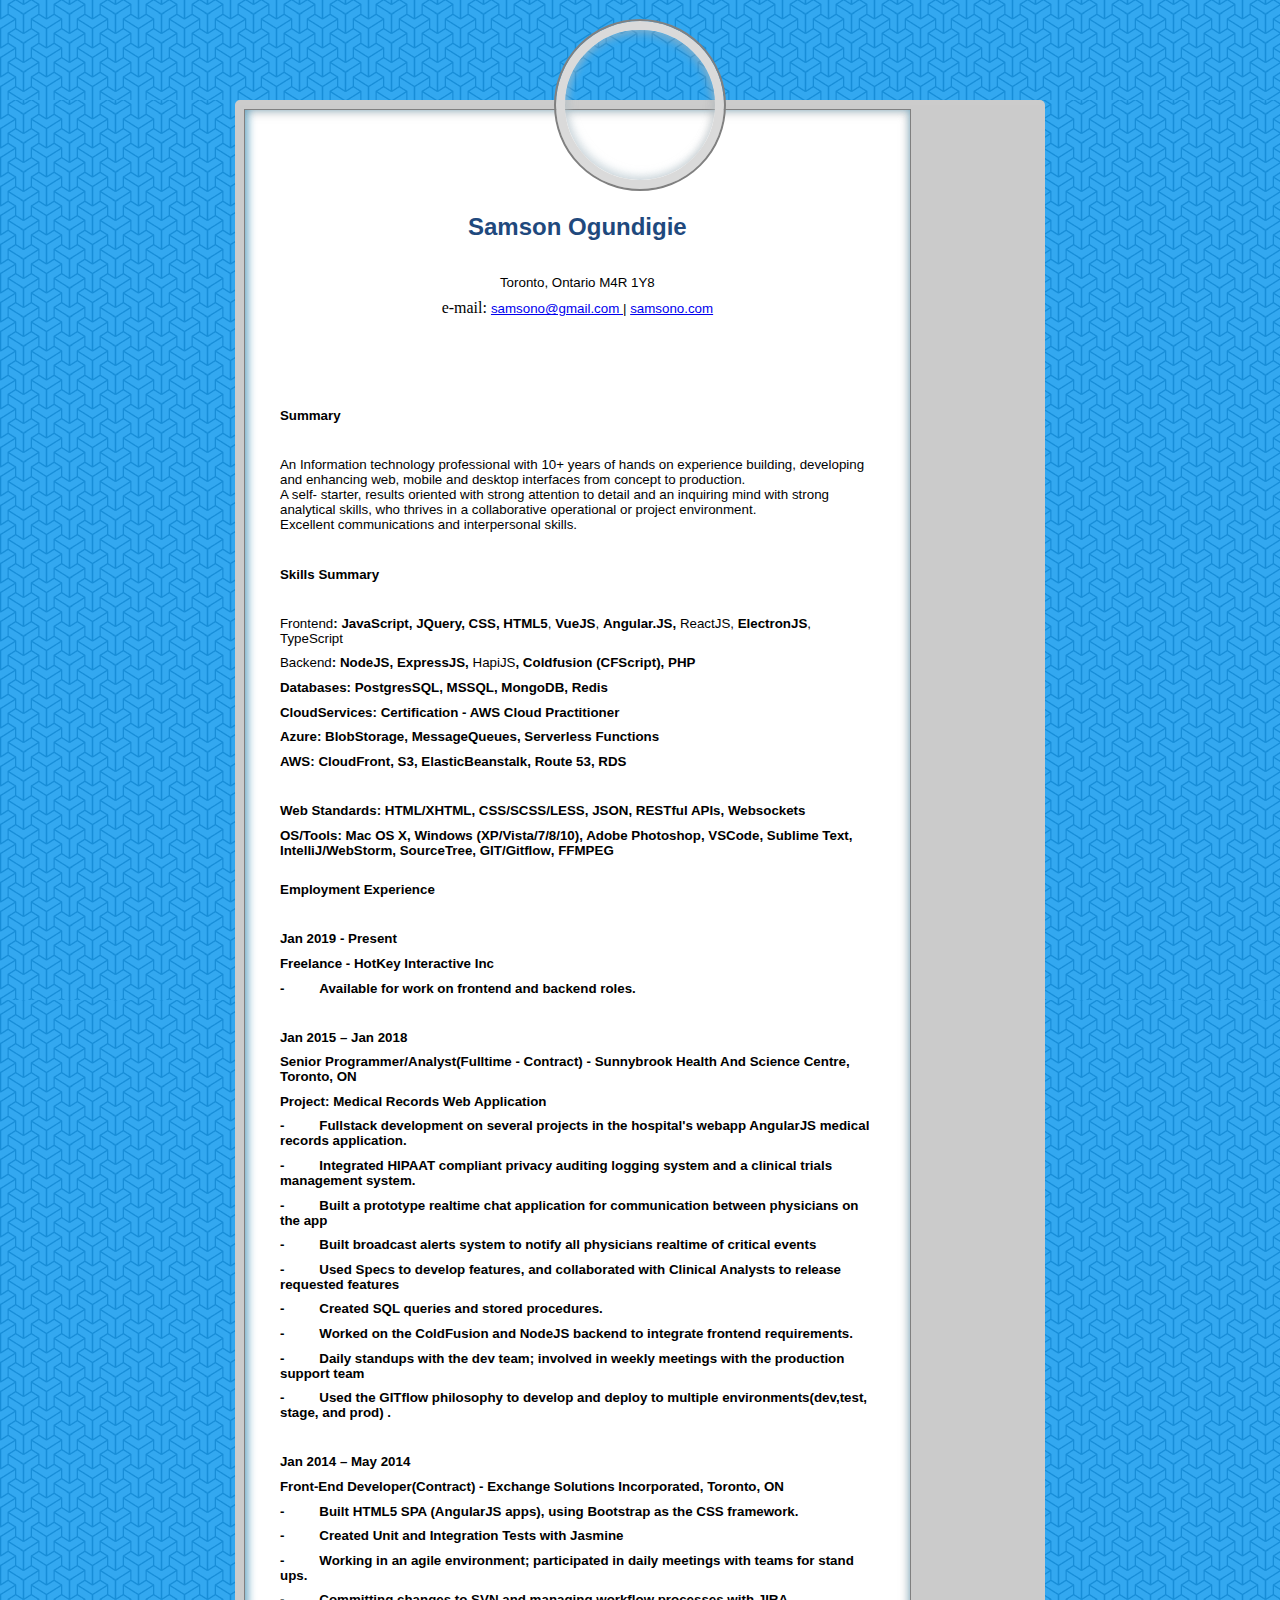
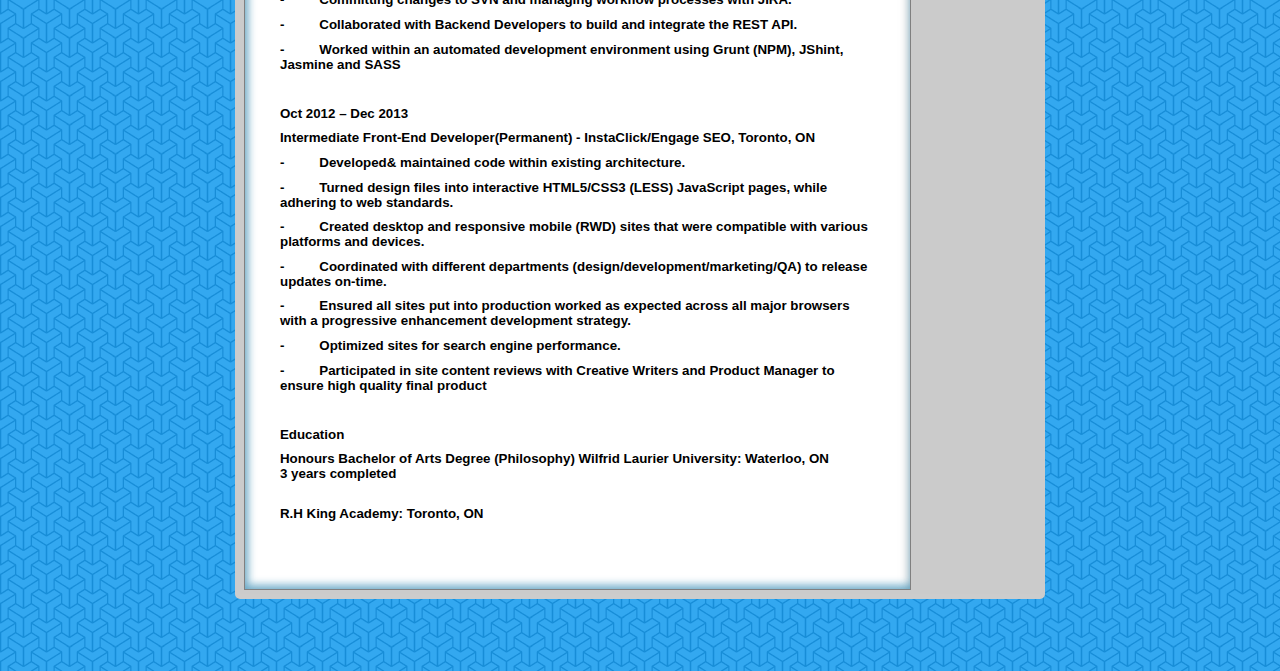
==== index.html @ 0ac57d98 "Update index.html" ====
<!DOCTYPE html
	PUBLIC "-//W3C//DTD XHTML 1.0 Transitional//EN" "http://www.w3.org/TR/xhtml1/DTD/xhtml1-transitional.dtd">
<html>

<head>
	<title>Samson Edosa Ogundigie - Portfolio</title>
	<meta http-equiv=Content-Type content="text/html; charset=utf-8">
	<meta name=Generator content="Microsoft Word 15 (filtered)">
	<script type="text/javascript" async="" src="js/vl.js"></script>
	<link rel="stylesheet" type="text/css" media="all" href="css/vl.css" />
	<link rel="stylesheet" type="text/css" media="all" href="css/bootstrap.css" />
	<style>
		@font-face {
			font-family: "Cambria Math";
			panose-1: 2 4 5 3 5 4 6 3 2 4;
		}

		@font-face {
			font-family: "Arial Unicode MS";
			panose-1: 2 11 6 4 2 2 2 2 2 4;
		}

		@font-face {
			font-family: Georgia;
			panose-1: 2 4 5 2 5 4 5 2 3 3;
		}

		@font-face {
			font-family: Tahoma;
			panose-1: 2 11 6 4 3 5 4 4 2 4;
		}

		@font-face {
			font-family: "\@Arial Unicode MS";
			panose-1: 2 11 6 4 2 2 2 2 2 4;
		}

		/* Style Definitions */
		p.MsoNormal,
		li.MsoNormal,
		div.MsoNormal {
			margin-top: 0in;
			margin-right: 0in;
			margin-bottom: 0.1in;
			margin-left: -.05pt;
			text-indent: -.05pt;
			font-size: 12.0pt;
			font-family: "Times New Roman", serif;
			position: relative;
			top: .5pt;
		}

		.MsoChpDefault {
			font-size: 12.0pt;
		}

		@page WordSection1 {
			size: 8.5in 11.0in;
			margin: 45.35pt .8in 45.35pt .8in;
		}

		div.WordSection1 {
			page: WordSection1;
		}

		/* List Definitions */
		ol {
			margin-bottom: 0in;
		}

		ul {
			margin-bottom: 0in;
		}
	</style>
	<script type="text/javascript" src="https://code.jquery.com/jquery-2.2.4.min.js"></script>
	<script type="text/javascript" src="js/bootstrap.js"></script>
</head>

<body>

		<div id="vl_content" style="margin-top: 100px;">

			<div class="port_ctn">
                
                <div id="profile" style="
                    position: absolute;
                    border: 9px solid #dadada;
                    border-radius: 50%;
                    width: 150px;
                    height: 150px;
                    left: 50%;
                    transform: translate(-50%,-50%);
                    /* background-color: white; */
                    background-image: url(https://uploads-ssl.webflow.com/63566cfa0f29480540bb96be/6356a250cd524daea2e2f5db_stencilme.png);
                    background-size: cover;
                    background-position: center;
                    box-shadow: inset 2px -3px 9px 1px rgb(177 196 205 / 54%), inset -2px 3px 9px 1px rgb(170 170 170 / 45%);
                    outline: 2px solid gray;
                "></div>

				<div class="tbl info">
					<div style="text-align: left;padding-top: 100px;">

						<div class=WordSection1>

							<p class=MsoNormal style='margin-left:.1pt;text-indent:-.2pt'><b><span
										style='font-size:18.0pt;font-family:"Arial",sans-serif;color:#1F497D'>Samson
										Ogundigie</span></b></p>

							<p class=MsoNormal style='margin-left:0in;text-indent:-.1pt'><span
									style='font-size:10.0pt;font-family:"Arial",sans-serif'>&nbsp;</span></p>

							<p class=MsoNormal style='margin-left:0in;text-indent:-.1pt'><span
									style='font-size:10.0pt;font-family:"Arial",sans-serif'>Toronto, Ontario M4R
									1Y8</span></p>

							<p class=MsoNormal style='margin-left:0in;text-indent:-.1pt'>
								e-mail: </span><a href="mailto:samsono@gmail.com"><span style='font-size:10.0pt;
							font-family:"Arial",sans-serif'>samsono@gmail.com </span></a><span style='font-size:10.0pt;
							font-family:"Arial",sans-serif'> | <a href="http://samsono.com"><span style='font-size:10.0pt;
							font-family:"Arial",sans-serif'>samsono.com</span></a>

									<p class=MsoNormal style='margin-left:0in;text-indent:-.1pt'><span style='position:relative;z-index:251658240;left:-4px;top:8px;width:625px;
							height:11px'><img width=625 height=3 src="Resume-2021_files/image001.gif"></span><span
											style='font-size:10.0pt;font-family:"Arial",sans-serif'>&nbsp;</span></p>

									<p class=MsoNormal style='margin-left:0in;text-indent:-.1pt'><span
											style='font-size:10.0pt;font-family:"Arial",sans-serif'>&nbsp;</span></p>

									<br clear=ALL>
									<div style="text-align: left !important;padding:15px;">
										<p class=MsoNormal style='margin-left:0in;text-indent:-.1pt'><b><span
													style='font-size:10.0pt;font-family:"Arial",sans-serif'>Summary</span></b>
										</p>

										<p class=MsoNormal style='margin-left:0in;text-indent:-.1pt'><span
												style='font-size:10.0pt;font-family:"Arial",sans-serif'>&nbsp;</span>
										</p>

										<p class=MsoNormal style='margin-left:0in;text-indent:-.1pt'><span
												style='font-size:10.0pt;font-family:"Arial",sans-serif'>An Information
												technology professional with 10+ years of hands on experience building,
												developing and enhancing web, mobile and desktop interfaces from concept
												to
												production. <br>
												A self- starter, results oriented with strong attention to detail and
												an
												inquiring mind with strong analytical skills, who thrives in a
												collaborative
												operational or project environment.<br>
												Excellent communications and interpersonal skills.</span></p>

										<p class=MsoNormal style='margin-left:0in;text-indent:-.1pt'><span
												style='font-size:10.0pt;font-family:"Arial",sans-serif'>&nbsp;</span>
										</p>

										<p class=MsoNormal style='margin-left:0in;text-indent:-.1pt'><b><span
													style='font-size:10.0pt;font-family:"Arial",sans-serif'>Skills
													Summary</span></b></p>

										<p class=MsoNormal style='margin-left:0in;text-indent:-.1pt'><span
												style='font-size:10.0pt;font-family:"Arial",sans-serif'>&nbsp;</span>
										</p>

										<p class=MsoNormal style='margin-left:0in;text-indent:-.1pt'><span
												style='font-size:10.0pt;font-family:"Arial",sans-serif'>Frontend<b>:
													JavaScript,
													JQuery, CSS, HTML5</b>, <b>VueJS</b>, <b>Angular.JS, </b>ReactJS,
												<b>ElectronJS</b>, TypeScript</span></p>

										<p class=MsoNormal style='margin-left:0in;text-indent:-.1pt'><span
												style='font-size:10.0pt;font-family:"Arial",sans-serif'>Backend<b>:
													NodeJS,
													ExpressJS, </b>HapiJS<b>, Coldfusion (CFScript), PHP</span></p>

										<p class=MsoNormal style='margin-left:0in;text-indent:-.1pt'><span
												style='font-size:10.0pt;font-family:"Arial",sans-serif'>Databases<b>:
													PostgresSQL, </b>MSSQL<b>, </b>MongoDB<b>, Redis</b></span></p>

										<p class=MsoNormal style='margin-left:0in;text-indent:-.1pt'><span
												style='font-size:10.0pt;font-family:"Arial",sans-serif'>CloudServices<b>:
												</b></span>

										<span style='font-size:10.0pt;font-family:"Arial",sans-serif'>Certification -
													AWS Cloud Practitioner</span></p>							   
																	   
										<p class=MsoNormal style='margin-left:0in;text-indent:-.1pt'><span
													style='font-size:10.0pt;font-family:"Arial",sans-serif'>Azure:
													BlobStorage,
													MessageQueues, Serverless Functions</span></p>


										<p class=MsoNormal style='margin-left:0in;text-indent:-.1pt'><span
												style='font-size:10.0pt;font-family:"Arial",sans-serif'>AWS: CloudFront,
												S3,
												<b>ElasticBeanstalk</b>,
												<b>Route 53, RDS</b></span></p>

										<p class=MsoNormal style='margin-left:0in;text-indent:-.1pt'><b><span
													style='font-size:10.0pt;font-family:"Arial",sans-serif'>&nbsp;</span></b>
										</p>

										<p class=MsoNormal style='margin-left:0in;text-indent:-.1pt'><b><span
													style='font-size:10.0pt;font-family:"Arial",sans-serif'>Web
													Standards</span></b><span
												style='font-size:10.0pt;font-family:"Arial",sans-serif'>:
												HTML/XHTML<b>,&nbsp;</b>CSS/SCSS/LESS,
												JSON<b>, RESTful APIs, Websockets</b></span></p>

										<p class=MsoNormal style='margin-left:0in;text-indent:-.1pt'><b><span
													style='font-size:10.0pt;font-family:"Arial",sans-serif'>OS/Tools:</span></b><span
												style='font-size:10.0pt;font-family:"Arial",sans-serif'> Mac OS X,
												Windows
												(XP/Vista/7/8/10), Adobe Photoshop, <b>VSCode</b>, Sublime Text,
												IntelliJ/WebStorm, SourceTree,<b> GIT/Gitflow</b>, FFMPEG</span></p>


										<p class=MsoNormal style='margin-left:0in;text-indent:-.1pt'><span
												style='font-size:10.0pt;font-family:"Arial",sans-serif'><br>
												<b>Employment Experience</b></span></p>

										<p class=MsoNormal style='margin-left:0in;text-indent:-.1pt'><span
												style='font-size:10.0pt;font-family:"Arial",sans-serif'>&nbsp;</span>
										</p>

										<p class=MsoNormal style='margin-left:0in;text-indent:-.1pt'><span
												style='font-size:10.0pt;font-family:"Arial",sans-serif'>Jan 2019 -
												Present</span>
										</p>

										<p class=MsoNormal style='margin-left:0in;text-indent:-.1pt'><b><span
													style='font-size:10.0pt;font-family:"Arial",sans-serif'>Freelance
												</span></b><span
												style='font-size:10.0pt;font-family:"Arial",sans-serif'>- HotKey Interactive Inc</span></p>



										<p class=MsoNormal style='margin-left:0in;text-indent:-.1pt'><span
												style='font-size:10.0pt;font-family:"Arial",sans-serif'>-<span
													style='font:7.0pt "Times New Roman"'>&nbsp;&nbsp;&nbsp;&nbsp;&nbsp;&nbsp;&nbsp;&nbsp;&nbsp;&nbsp;&nbsp;&nbsp;&nbsp;&nbsp;
												</span></span><span
												style='font-size:10.0pt;font-family:"Arial",sans-serif'>Available for work on frontend and backend roles.</span></p>

                                            <p class=MsoNormal style='margin-left:0in;text-indent:-.1pt'><span
                                                    style='font-size:10.0pt;font-family:"Arial",sans-serif'>&nbsp;</span>
                                            </p>
    


										<p class=MsoNormal style='margin-left:0in;text-indent:-.1pt'><span
													style='font-size:10.0pt;font-family:"Arial",sans-serif'>Jan 2015 – Jan 2018</span></p>

										<p class=MsoNormal style='margin-left:0in;text-indent:-.1pt'><b><span
													style='font-size:10.0pt;font-family:"Arial",sans-serif'>
													Senior Programmer/Analyst(Fulltime - Contract)</span></b><span
												style='font-size:10.0pt;font-family:"Arial",sans-serif'> - Sunnybrook Health And Science Centre, Toronto, ON </span></p>

										<p class=MsoNormal style='margin-left:0in;text-indent:-.1pt'><b><span
													style='font-size:10.0pt;font-family:"Arial",sans-serif'>Project</span></b><span
												style='font-size:10.0pt;font-family:"Arial",sans-serif'>:
												Medical Records Web Application</span></p>

	

										<p class=MsoNormal style='margin-left:0in;text-indent:-.1pt'><span
												style='font-size:10.0pt;font-family:"Arial",sans-serif'>-<span
													style='font:7.0pt "Times New Roman"'>&nbsp;&nbsp;&nbsp;&nbsp;&nbsp;&nbsp;&nbsp;&nbsp;&nbsp;&nbsp;&nbsp;&nbsp;&nbsp;&nbsp;
												</span></span><span
												style='font-size:10.0pt;font-family:"Arial",sans-serif'>Fullstack
												development on several projects in the hospital's webapp AngularJS medical records application.</span></p>

										<p class=MsoNormal style='margin-left:0in;text-indent:-.1pt'><span
												style='font-size:10.0pt;font-family:"Arial",sans-serif'>-<span
													style='font:7.0pt "Times New Roman"'>&nbsp;&nbsp;&nbsp;&nbsp;&nbsp;&nbsp;&nbsp;&nbsp;&nbsp;&nbsp;&nbsp;&nbsp;&nbsp;&nbsp;
												</span></span><span
												style='font-size:10.0pt;font-family:"Arial",sans-serif'>Integrated HIPAAT compliant privacy auditing logging system and a clinical trials management system.</span></p>

										<p class=MsoNormal style='margin-left:0in;text-indent:-.1pt'><span
												style='font-size:10.0pt;font-family:"Arial",sans-serif'>-<span
													style='font:7.0pt "Times New Roman"'>&nbsp;&nbsp;&nbsp;&nbsp;&nbsp;&nbsp;&nbsp;&nbsp;&nbsp;&nbsp;&nbsp;&nbsp;&nbsp;&nbsp;
												</span></span><span
												style='font-size:10.0pt;font-family:"Arial",sans-serif'>Built a prototype realtime chat application for communication between physicians on the app</span></p>

										<p class=MsoNormal style='margin-left:0in;text-indent:-.1pt'><span
												style='font-size:10.0pt;font-family:"Arial",sans-serif'>-<span
													style='font:7.0pt "Times New Roman"'>&nbsp;&nbsp;&nbsp;&nbsp;&nbsp;&nbsp;&nbsp;&nbsp;&nbsp;&nbsp;&nbsp;&nbsp;&nbsp;&nbsp;
												</span></span><span
												style='font-size:10.0pt;font-family:"Arial",sans-serif'>Built broadcast alerts system to notify all physicians realtime of critical events</span>
										</p>

										<p class=MsoNormal style='margin-left:0in;text-indent:-.1pt'><span
												style='font-size:10.0pt;font-family:"Arial",sans-serif'>-<span
													style='font:7.0pt "Times New Roman"'>&nbsp;&nbsp;&nbsp;&nbsp;&nbsp;&nbsp;&nbsp;&nbsp;&nbsp;&nbsp;&nbsp;&nbsp;&nbsp;&nbsp;
												</span></span><span
												style='font-size:10.0pt;font-family:"Arial",sans-serif'>Used Specs to develop features, and collaborated with Clinical Analysts to release requested features</span></p>

										<p class=MsoNormal style='margin-left:0in;text-indent:-.1pt'><span
												style='font-size:10.0pt;font-family:"Arial",sans-serif'>-<span
													style='font:7.0pt "Times New Roman"'>&nbsp;&nbsp;&nbsp;&nbsp;&nbsp;&nbsp;&nbsp;&nbsp;&nbsp;&nbsp;&nbsp;&nbsp;&nbsp;&nbsp;
												</span></span><span
												style='font-size:10.0pt;font-family:"Arial",sans-serif'>Created	SQL queries and stored procedures.</span></p>

										<p class=MsoNormal style='margin-left:0in;text-indent:-.1pt'><span
												style='font-size:10.0pt;font-family:"Arial",sans-serif'>-<span
													style='font:7.0pt "Times New Roman"'>&nbsp;&nbsp;&nbsp;&nbsp;&nbsp;&nbsp;&nbsp;&nbsp;&nbsp;&nbsp;&nbsp;&nbsp;&nbsp;&nbsp;
												</span></span><span
												style='font-size:10.0pt;font-family:"Arial",sans-serif'>Worked on the ColdFusion and NodeJS backend to integrate frontend requirements.
											</span>
										</p>

										<p class=MsoNormal style='margin-left:0in;text-indent:-.1pt'><span
												style='font-size:10.0pt;font-family:"Arial",sans-serif'>-<span
													style='font:7.0pt "Times New Roman"'>&nbsp;&nbsp;&nbsp;&nbsp;&nbsp;&nbsp;&nbsp;&nbsp;&nbsp;&nbsp;&nbsp;&nbsp;&nbsp;&nbsp;
												</span></span><span
												style='font-size:10.0pt;font-family:"Arial",sans-serif'>Daily standups with the dev team; involved in weekly meetings with the production
												support team</span></p>

										<p class=MsoNormal style='margin-left:0in;text-indent:-.1pt'><span
												style='font-size:10.0pt;font-family:"Arial",sans-serif'>-<span
													style='font:7.0pt "Times New Roman"'>&nbsp;&nbsp;&nbsp;&nbsp;&nbsp;&nbsp;&nbsp;&nbsp;&nbsp;&nbsp;&nbsp;&nbsp;&nbsp;&nbsp;
												</span></span><span
												style='font-size:10.0pt;font-family:"Arial",sans-serif'>Used the GITflow philosophy to develop and deploy to multiple environments(dev,test, stage, and prod) .</span></p>

                                            <p class=MsoNormal style='margin-left:0in;text-indent:-.1pt'><span
                                                    style='font-size:10.0pt;font-family:"Arial",sans-serif'>&nbsp;</span>
                                            </p>
    

										<p class=MsoNormal style='margin-left:0in;text-indent:-.1pt'><span
												style='font-size:10.0pt;font-family:"Arial",sans-serif'>Jan 2014 – May
												2014
											</span>
										</p>

										<p class=MsoNormal style='margin-left:0in;text-indent:-.1pt'><b><span
													style='font-size:10.0pt;font-family:"Arial",sans-serif'>Front-End Developer(Contract)</span></b><span
												style='font-size:10.0pt;font-family:"Arial",sans-serif'> - Exchange Solutions Incorporated, Toronto, ON </span></p>

										<p class=MsoNormal style='margin-left:0in;text-indent:-.1pt'><span
												style='font-size:10.0pt;font-family:"Arial",sans-serif'>-<span
													style='font:7.0pt "Times New Roman"'>&nbsp;&nbsp;&nbsp;&nbsp;&nbsp;&nbsp;&nbsp;&nbsp;&nbsp;&nbsp;&nbsp;&nbsp;&nbsp;&nbsp;
												</span></span><span
												style='font-size:10.0pt;font-family:"Arial",sans-serif'>Built <b>HTML5</b> <b>SPA (AngularJS apps), using Bootstrap as the CSS
													framework</b>.</span></p>

										<p class=MsoNormal style='margin-left:0in;text-indent:-.1pt'><span
												style='font-size:10.0pt;font-family:"Arial",sans-serif'>-<span
													style='font:7.0pt "Times New Roman"'>&nbsp;&nbsp;&nbsp;&nbsp;&nbsp;&nbsp;&nbsp;&nbsp;&nbsp;&nbsp;&nbsp;&nbsp;&nbsp;&nbsp;
												</span></span><b><span
													style='font-size:10.0pt;font-family:"Arial",sans-serif'>Created	Unit and Integration Tests with Jasmine</span></b></p>

										<p class=MsoNormal style='margin-left:0in;text-indent:-.1pt'><span
												style='font-size:10.0pt;font-family:"Arial",sans-serif'>-<span
													style='font:7.0pt "Times New Roman"'>&nbsp;&nbsp;&nbsp;&nbsp;&nbsp;&nbsp;&nbsp;&nbsp;&nbsp;&nbsp;&nbsp;&nbsp;&nbsp;&nbsp;
												</span></span><span
												style='font-size:10.0pt;font-family:"Arial",sans-serif'>Working	in an <b>agile environment; </b>participated in daily meetings with teams for stand ups. </span></p>

										<p class=MsoNormal style='margin-left:0in;text-indent:-.1pt'><span
												style='font-size:10.0pt;font-family:"Arial",sans-serif'>-<span
													style='font:7.0pt "Times New Roman"'>&nbsp;&nbsp;&nbsp;&nbsp;&nbsp;&nbsp;&nbsp;&nbsp;&nbsp;&nbsp;&nbsp;&nbsp;&nbsp;&nbsp;
												</span></span><span
												style='font-size:10.0pt;font-family:"Arial",sans-serif'>Committing changes to SVN and managing workflow processes with <b>JIRA.</b></span>
										</p>

										<p class=MsoNormal style='margin-left:0in;text-indent:-.1pt'><span
												style='font-size:10.0pt;font-family:"Arial",sans-serif'>-<span
													style='font:7.0pt "Times New Roman"'>&nbsp;&nbsp;&nbsp;&nbsp;&nbsp;&nbsp;&nbsp;&nbsp;&nbsp;&nbsp;&nbsp;&nbsp;&nbsp;&nbsp;
												</span></span><span
												style='font-size:10.0pt;font-family:"Arial",sans-serif'>Collaborated with Backend Developers to build and integrate the <b>REST	API.</b></span></p>

										<p class=MsoNormal style='margin-left:0in;text-indent:-.1pt'><span
												style='font-size:10.0pt;font-family:"Arial",sans-serif'>-<span
													style='font:7.0pt "Times New Roman"'>&nbsp;&nbsp;&nbsp;&nbsp;&nbsp;&nbsp;&nbsp;&nbsp;&nbsp;&nbsp;&nbsp;&nbsp;&nbsp;&nbsp;
												</span></span><span
												style='font-size:10.0pt;font-family:"Arial",sans-serif'>Worked within an automated development environment using <b>Grunt (NPM), JShint, Jasmine and SASS</b></span></p>

										<p class=MsoNormal style='margin-left:0in;text-indent:-.1pt'><span
												style='font-size:10.0pt;font-family:"Arial",sans-serif'>&nbsp;</span>
										</p>

										<p class=MsoNormal style='margin-left:0in;text-indent:-.1pt'><span
												style='font-size:10.0pt;font-family:"Arial",sans-serif'>Oct 2012 – Dec 2013
											</span>
										</p>

										<p class=MsoNormal style='margin-left:0in;text-indent:-.1pt'><b><span
													style='font-size:10.0pt;font-family:"Arial",sans-serif'>Intermediate
													Front-End Developer(Permanent)</span></b><span
												style='font-size:10.0pt;font-family:"Arial",sans-serif'>
												- InstaClick/Engage SEO, Toronto, ON</span></p>

										<p class=MsoNormal style='margin-left:0in;text-indent:-.1pt'><span
												style='font-size:10.0pt;font-family:"Arial",sans-serif'> </span></p>

										<p class=MsoNormal style='margin-left:0in;text-indent:-.1pt'><span
												style='font-size:10.0pt;font-family:"Arial",sans-serif'>-<span
													style='font:7.0pt "Times New Roman"'>&nbsp;&nbsp;&nbsp;&nbsp;&nbsp;&nbsp;&nbsp;&nbsp;&nbsp;&nbsp;&nbsp;&nbsp;&nbsp;&nbsp;
												</span></span><span
												style='font-size:10.0pt;font-family:"Arial",sans-serif'>Developed&amp; maintained code within existing architecture.</span></p>

										<p class=MsoNormal style='margin-left:0in;text-indent:-.1pt'><span
												style='font-size:10.0pt;font-family:"Arial",sans-serif'>-<span
													style='font:7.0pt "Times New Roman"'>&nbsp;&nbsp;&nbsp;&nbsp;&nbsp;&nbsp;&nbsp;&nbsp;&nbsp;&nbsp;&nbsp;&nbsp;&nbsp;&nbsp;
												</span></span><span
												style='font-size:10.0pt;font-family:"Arial",sans-serif'>Turned design files into interactive <b>HTML5/CSS3 (LESS) JavaScript pages</b>,
												while adhering to web standards. </span></p>

										<p class=MsoNormal style='margin-left:0in;text-indent:-.1pt'><span
												style='font-size:10.0pt;font-family:"Arial",sans-serif'>-<span
													style='font:7.0pt "Times New Roman"'>&nbsp;&nbsp;&nbsp;&nbsp;&nbsp;&nbsp;&nbsp;&nbsp;&nbsp;&nbsp;&nbsp;&nbsp;&nbsp;&nbsp;
												</span></span><span
												style='font-size:10.0pt;font-family:"Arial",sans-serif'>Created desktop and <b>responsive mobile (RWD) sites</b> that were compatible with various platforms and devices.</span></p>

										<p class=MsoNormal style='margin-left:0in;text-indent:-.1pt'><span
												style='font-size:10.0pt;font-family:"Arial",sans-serif'>-<span
													style='font:7.0pt "Times New Roman"'>&nbsp;&nbsp;&nbsp;&nbsp;&nbsp;&nbsp;&nbsp;&nbsp;&nbsp;&nbsp;&nbsp;&nbsp;&nbsp;&nbsp;
												</span></span><span
												style='font-size:10.0pt;font-family:"Arial",sans-serif'>Coordinated with different departments (<b>design/development/marketing/QA</b>) to release updates on-time.</span></p>

										<p class=MsoNormal style='margin-left:0in;text-indent:-.1pt'><span
												style='font-size:10.0pt;font-family:"Arial",sans-serif'>-<span
													style='font:7.0pt "Times New Roman"'>&nbsp;&nbsp;&nbsp;&nbsp;&nbsp;&nbsp;&nbsp;&nbsp;&nbsp;&nbsp;&nbsp;&nbsp;&nbsp;&nbsp;
												</span></span><span
												style='font-size:10.0pt;font-family:"Arial",sans-serif'>Ensured all sites put into production worked as expected across all major browsers with
												a progressive enhancement development strategy.</span></p>

										<p class=MsoNormal style='margin-left:0in;text-indent:-.1pt'><span
												style='font-size:10.0pt;font-family:"Arial",sans-serif'>-<span
													style='font:7.0pt "Times New Roman"'>&nbsp;&nbsp;&nbsp;&nbsp;&nbsp;&nbsp;&nbsp;&nbsp;&nbsp;&nbsp;&nbsp;&nbsp;&nbsp;&nbsp;
												</span></span><span
												style='font-size:10.0pt;font-family:"Arial",sans-serif'>Optimized sites for search engine performance.</span></p>

										<p class=MsoNormal style='margin-left:0in;text-indent:-.1pt'><span
												style='font-size:10.0pt;font-family:"Arial",sans-serif'>-<span
													style='font:7.0pt "Times New Roman"'>&nbsp;&nbsp;&nbsp;&nbsp;&nbsp;&nbsp;&nbsp;&nbsp;&nbsp;&nbsp;&nbsp;&nbsp;&nbsp;&nbsp;
												</span></span><span
												style='font-size:10.0pt;font-family:"Arial",sans-serif'>Participated in site content reviews with Creative Writers and Product Manager to ensure high quality final product</span></p>


										<p class=MsoNormal style='margin-left:0in;text-indent:-.1pt'><span
												style='font-size:10.0pt;font-family:"Arial",sans-serif'>&nbsp;</span>
										</p>

										<p class=MsoNormal style='margin-left:0in;text-indent:-.1pt'><b><span
													style='font-size:10.0pt;font-family:"Arial",sans-serif'>Education</span></b>
										</p>

										<p class=MsoNormal style='margin-left:0in;text-indent:-.1pt'><span
												style='font-size:10.0pt;font-family:"Arial",sans-serif'>Honours Bachelor
												of
												Arts Degree (Philosophy) Wilfrid Laurier University: Waterloo, ON<br>
												3 years completed<b><br>
													<br>
												</b></span></p>

										<p class=MsoNormal style='margin-left:0in;text-indent:-.1pt'><span
												style='font-size:10.0pt;font-family:"Arial",sans-serif'>R.H King
												Academy:
												Toronto, ON</span></p>



										<p class=MsoNormal style='margin-left:0in;text-indent:-.1pt'><span
												style='font-size:10.0pt;font-family:"Arial",sans-serif'>&nbsp;</span>
										</p>



									</div>
						</div>
					</div>
				</div>
			</div>


		</div>
		<br><br><br><br>
</body>


</body>

</html>
---- css/vl.css ----
html,body {
	margin:0px;
	padding:0px;
	height:100%;
	background: url("[data-uri]");

}
.bg-center {
	background-position: top left !important;
}
#vl_content {
	margin:auto;
	background-color:white;
	width:800px;
	margin-top:50px;
	border:5px solid #CCC;
	-webkit-border-radius: 5px;
-moz-border-radius: 5px;
border-radius: 5px;
	
}

.port_ctn {
	border-bottom:1pxo solid #CCC;
	height:100%;
	
	
}

.tbl {
	display:table;
	width:100%;
	height:100%;
	background-color: rgba(167, 167, 167, 0.59);

	border-collapse:separate;
	border-spacing:4px;
	
}
.tbl.snaps > div {
height:290px;
}
.tbl > div {
	display:table-cell;
	width:33.3%;
	background-color:White;
background-repeat: no-repeat;
border: 1px solid gray;
}

.tbl > div:nth-child(1) {
	width:34%
}

.tbl > div:nth-child(3) {
	width:29%;
}

.tbl.info > div{
	padding: 20px;
font-size:12px;
font-family:arial;
box-shadow: inset 2px -3px 9px 1px rgba(3, 114, 167, 0.54), inset -2px 3px 9px 1px rgba(170, 170, 170, 0.45);
}
.tbl.info > div > div{
margin-top:2px;
	text-align:center;
}

.tbl .title {
	font-size: 26px;
	color: #366792;
	font-weight: bold;
	font-weight:Bold;
}

.tbl .desc {
	color:#666;
}

.tbl .roles {
	margin-top:8px !important;
}
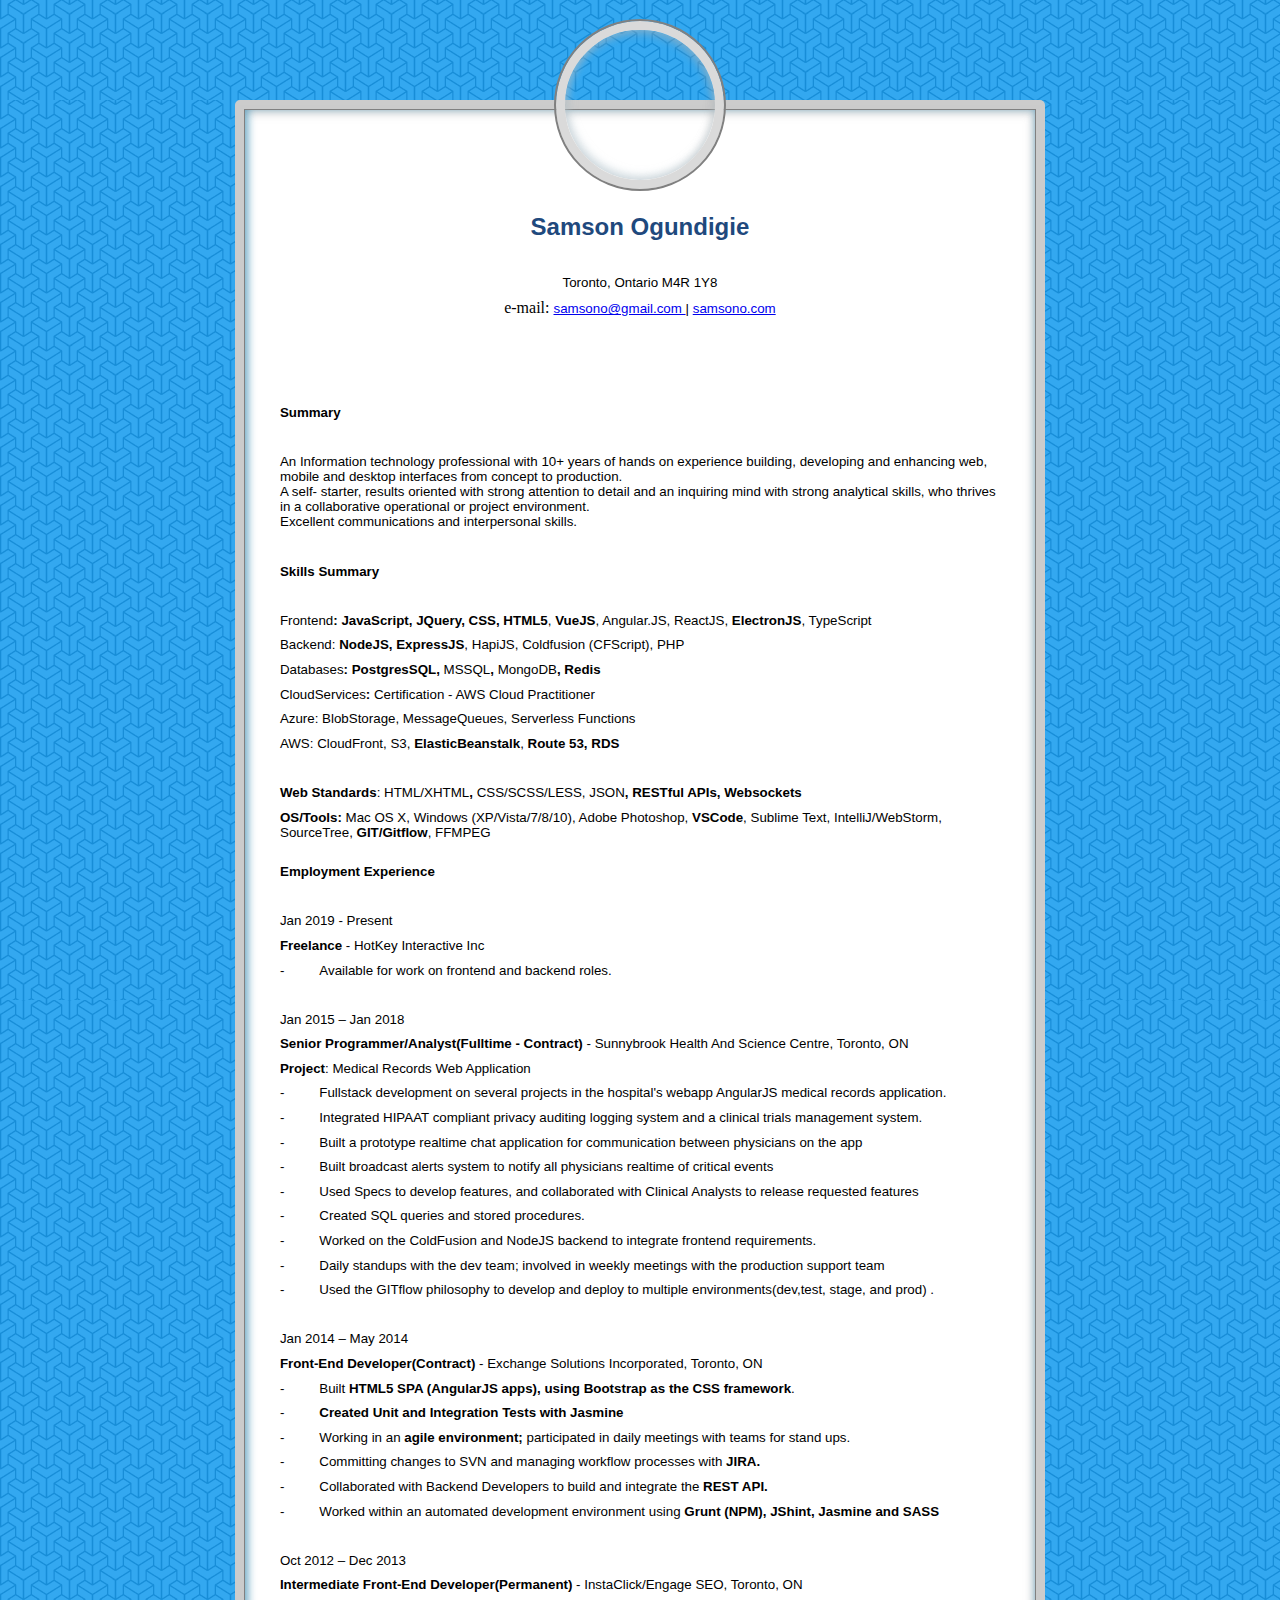
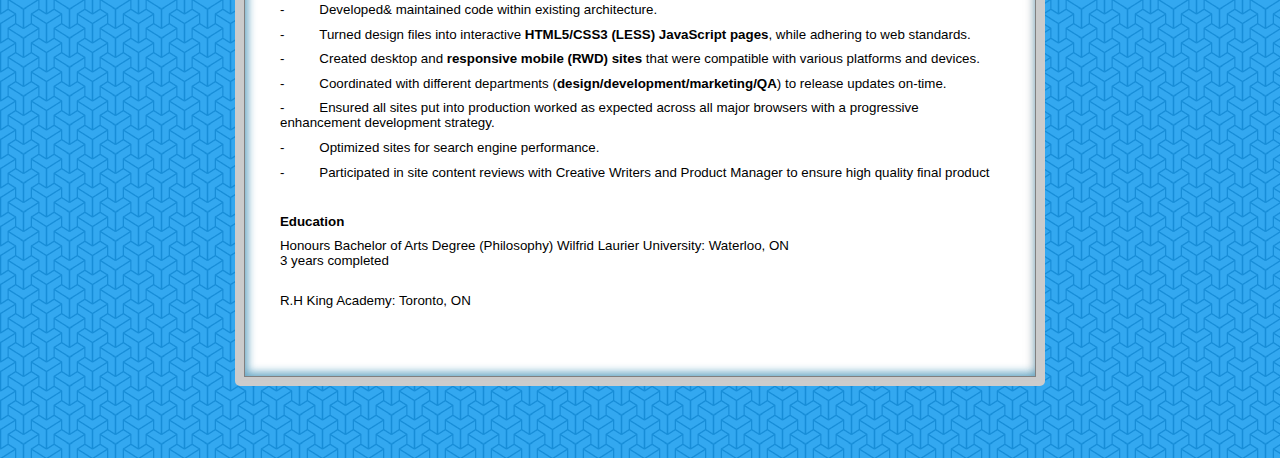
==== commit 10971b1a: "Update index.html" ====
--- a/index.html
+++ b/index.html
@@ -165,13 +165,13 @@
 										<p class=MsoNormal style='margin-left:0in;text-indent:-.1pt'><span
 												style='font-size:10.0pt;font-family:"Arial",sans-serif'>Frontend<b>:
 													JavaScript,
-													JQuery, CSS, HTML5</b>, <b>VueJS</b>, <b>Angular.JS, </b>ReactJS,
+													JQuery, CSS, HTML5</b>, <b>VueJS</b>, Angular.JS, ReactJS,
 												<b>ElectronJS</b>, TypeScript</span></p>
 
 										<p class=MsoNormal style='margin-left:0in;text-indent:-.1pt'><span
-												style='font-size:10.0pt;font-family:"Arial",sans-serif'>Backend<b>:
-													NodeJS,
-													ExpressJS, </b>HapiJS<b>, Coldfusion (CFScript), PHP</span></p>
+												style='font-size:10.0pt;font-family:"Arial",sans-serif'>Backend:
+													<b>NodeJS,
+														ExpressJS</b>, HapiJS, Coldfusion (CFScript), PHP</span></p>
 
 										<p class=MsoNormal style='margin-left:0in;text-indent:-.1pt'><span
 												style='font-size:10.0pt;font-family:"Arial",sans-serif'>Databases<b>:
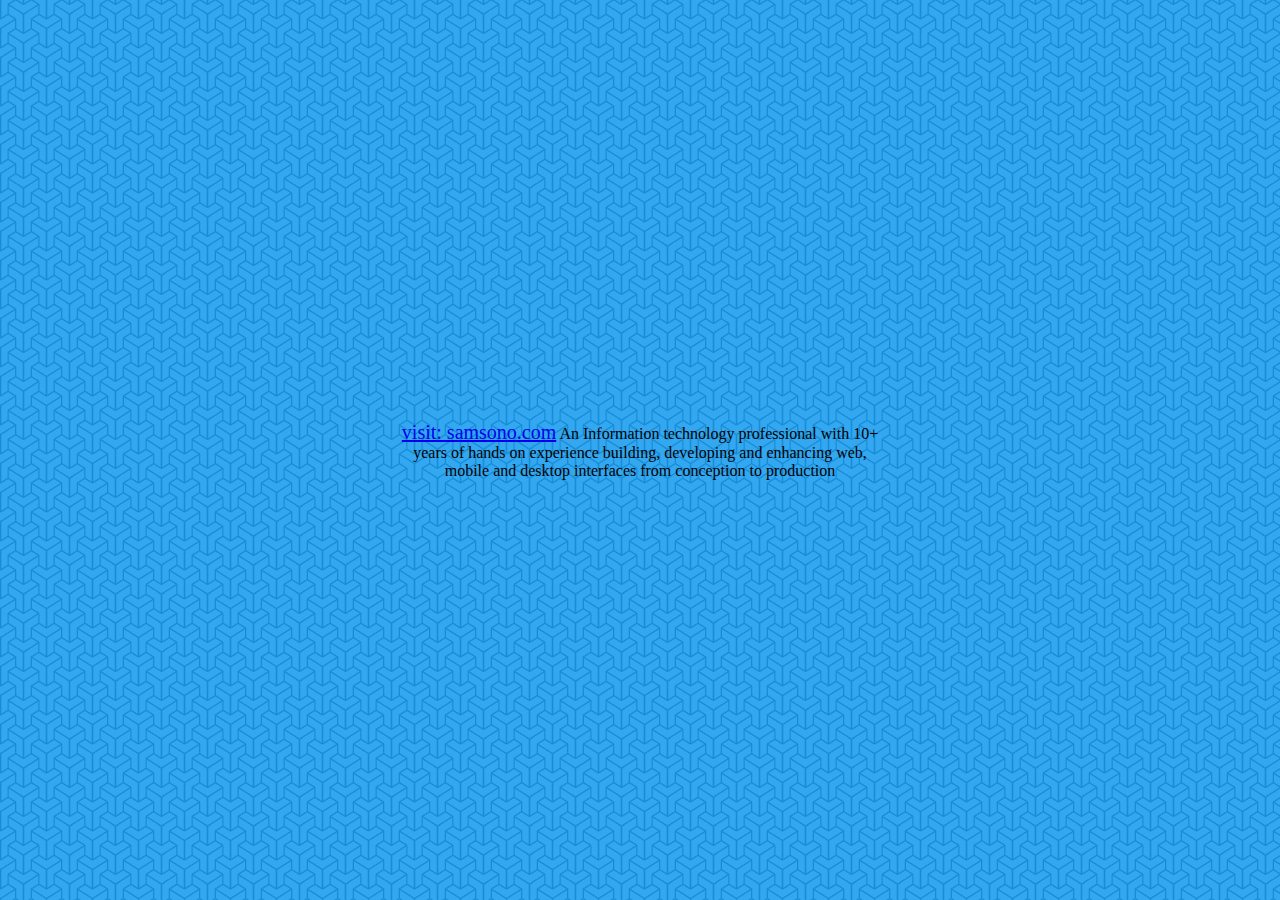
==== commit 506c0cb8: "Update index.html" ====
--- a/index.html
+++ b/index.html
@@ -76,405 +76,11 @@
 	<script type="text/javascript" src="js/bootstrap.js"></script>
 </head>
 
-<body>
-
-		<div id="vl_content" style="margin-top: 100px;">
-
-			<div class="port_ctn">
-                
-                <div id="profile" style="
-                    position: absolute;
-                    border: 9px solid #dadada;
-                    border-radius: 50%;
-                    width: 150px;
-                    height: 150px;
-                    left: 50%;
-                    transform: translate(-50%,-50%);
-                    /* background-color: white; */
-                    background-image: url(https://uploads-ssl.webflow.com/63566cfa0f29480540bb96be/6356a250cd524daea2e2f5db_stencilme.png);
-                    background-size: cover;
-                    background-position: center;
-                    box-shadow: inset 2px -3px 9px 1px rgb(177 196 205 / 54%), inset -2px 3px 9px 1px rgb(170 170 170 / 45%);
-                    outline: 2px solid gray;
-                "></div>
-
-				<div class="tbl info">
-					<div style="text-align: left;padding-top: 100px;">
-
-						<div class=WordSection1>
-
-							<p class=MsoNormal style='margin-left:.1pt;text-indent:-.2pt'><b><span
-										style='font-size:18.0pt;font-family:"Arial",sans-serif;color:#1F497D'>Samson
-										Ogundigie</span></b></p>
-
-							<p class=MsoNormal style='margin-left:0in;text-indent:-.1pt'><span
-									style='font-size:10.0pt;font-family:"Arial",sans-serif'>&nbsp;</span></p>
-
-							<p class=MsoNormal style='margin-left:0in;text-indent:-.1pt'><span
-									style='font-size:10.0pt;font-family:"Arial",sans-serif'>Toronto, Ontario M4R
-									1Y8</span></p>
-
-							<p class=MsoNormal style='margin-left:0in;text-indent:-.1pt'>
-								e-mail: </span><a href="mailto:samsono@gmail.com"><span style='font-size:10.0pt;
-							font-family:"Arial",sans-serif'>samsono@gmail.com </span></a><span style='font-size:10.0pt;
-							font-family:"Arial",sans-serif'> | <a href="http://samsono.com"><span style='font-size:10.0pt;
-							font-family:"Arial",sans-serif'>samsono.com</span></a>
-
-									<p class=MsoNormal style='margin-left:0in;text-indent:-.1pt'><span style='position:relative;z-index:251658240;left:-4px;top:8px;width:625px;
-							height:11px'><img width=625 height=3 src="Resume-2021_files/image001.gif"></span><span
-											style='font-size:10.0pt;font-family:"Arial",sans-serif'>&nbsp;</span></p>
-
-									<p class=MsoNormal style='margin-left:0in;text-indent:-.1pt'><span
-											style='font-size:10.0pt;font-family:"Arial",sans-serif'>&nbsp;</span></p>
-
-									<br clear=ALL>
-									<div style="text-align: left !important;padding:15px;">
-										<p class=MsoNormal style='margin-left:0in;text-indent:-.1pt'><b><span
-													style='font-size:10.0pt;font-family:"Arial",sans-serif'>Summary</span></b>
-										</p>
-
-										<p class=MsoNormal style='margin-left:0in;text-indent:-.1pt'><span
-												style='font-size:10.0pt;font-family:"Arial",sans-serif'>&nbsp;</span>
-										</p>
-
-										<p class=MsoNormal style='margin-left:0in;text-indent:-.1pt'><span
-												style='font-size:10.0pt;font-family:"Arial",sans-serif'>An Information
-												technology professional with 10+ years of hands on experience building,
-												developing and enhancing web, mobile and desktop interfaces from concept
-												to
-												production. <br>
-												A self- starter, results oriented with strong attention to detail and
-												an
-												inquiring mind with strong analytical skills, who thrives in a
-												collaborative
-												operational or project environment.<br>
-												Excellent communications and interpersonal skills.</span></p>
-
-										<p class=MsoNormal style='margin-left:0in;text-indent:-.1pt'><span
-												style='font-size:10.0pt;font-family:"Arial",sans-serif'>&nbsp;</span>
-										</p>
-
-										<p class=MsoNormal style='margin-left:0in;text-indent:-.1pt'><b><span
-													style='font-size:10.0pt;font-family:"Arial",sans-serif'>Skills
-													Summary</span></b></p>
-
-										<p class=MsoNormal style='margin-left:0in;text-indent:-.1pt'><span
-												style='font-size:10.0pt;font-family:"Arial",sans-serif'>&nbsp;</span>
-										</p>
-
-										<p class=MsoNormal style='margin-left:0in;text-indent:-.1pt'><span
-												style='font-size:10.0pt;font-family:"Arial",sans-serif'>Frontend<b>:
-													JavaScript,
-													JQuery, CSS, HTML5</b>, <b>VueJS</b>, Angular.JS, ReactJS,
-												<b>ElectronJS</b>, TypeScript</span></p>
-
-										<p class=MsoNormal style='margin-left:0in;text-indent:-.1pt'><span
-												style='font-size:10.0pt;font-family:"Arial",sans-serif'>Backend:
-													<b>NodeJS,
-														ExpressJS</b>, HapiJS, Coldfusion (CFScript), PHP</span></p>
-
-										<p class=MsoNormal style='margin-left:0in;text-indent:-.1pt'><span
-												style='font-size:10.0pt;font-family:"Arial",sans-serif'>Databases<b>:
-													PostgresSQL, </b>MSSQL<b>, </b>MongoDB<b>, Redis</b></span></p>
-
-										<p class=MsoNormal style='margin-left:0in;text-indent:-.1pt'><span
-												style='font-size:10.0pt;font-family:"Arial",sans-serif'>CloudServices<b>:
-												</b></span>
-
-										<span style='font-size:10.0pt;font-family:"Arial",sans-serif'>Certification -
-													AWS Cloud Practitioner</span></p>							   
-																	   
-										<p class=MsoNormal style='margin-left:0in;text-indent:-.1pt'><span
-													style='font-size:10.0pt;font-family:"Arial",sans-serif'>Azure:
-													BlobStorage,
-													MessageQueues, Serverless Functions</span></p>
-
-
-										<p class=MsoNormal style='margin-left:0in;text-indent:-.1pt'><span
-												style='font-size:10.0pt;font-family:"Arial",sans-serif'>AWS: CloudFront,
-												S3,
-												<b>ElasticBeanstalk</b>,
-												<b>Route 53, RDS</b></span></p>
-
-										<p class=MsoNormal style='margin-left:0in;text-indent:-.1pt'><b><span
-													style='font-size:10.0pt;font-family:"Arial",sans-serif'>&nbsp;</span></b>
-										</p>
-
-										<p class=MsoNormal style='margin-left:0in;text-indent:-.1pt'><b><span
-													style='font-size:10.0pt;font-family:"Arial",sans-serif'>Web
-													Standards</span></b><span
-												style='font-size:10.0pt;font-family:"Arial",sans-serif'>:
-												HTML/XHTML<b>,&nbsp;</b>CSS/SCSS/LESS,
-												JSON<b>, RESTful APIs, Websockets</b></span></p>
-
-										<p class=MsoNormal style='margin-left:0in;text-indent:-.1pt'><b><span
-													style='font-size:10.0pt;font-family:"Arial",sans-serif'>OS/Tools:</span></b><span
-												style='font-size:10.0pt;font-family:"Arial",sans-serif'> Mac OS X,
-												Windows
-												(XP/Vista/7/8/10), Adobe Photoshop, <b>VSCode</b>, Sublime Text,
-												IntelliJ/WebStorm, SourceTree,<b> GIT/Gitflow</b>, FFMPEG</span></p>
-
-
-										<p class=MsoNormal style='margin-left:0in;text-indent:-.1pt'><span
-												style='font-size:10.0pt;font-family:"Arial",sans-serif'><br>
-												<b>Employment Experience</b></span></p>
-
-										<p class=MsoNormal style='margin-left:0in;text-indent:-.1pt'><span
-												style='font-size:10.0pt;font-family:"Arial",sans-serif'>&nbsp;</span>
-										</p>
-
-										<p class=MsoNormal style='margin-left:0in;text-indent:-.1pt'><span
-												style='font-size:10.0pt;font-family:"Arial",sans-serif'>Jan 2019 -
-												Present</span>
-										</p>
-
-										<p class=MsoNormal style='margin-left:0in;text-indent:-.1pt'><b><span
-													style='font-size:10.0pt;font-family:"Arial",sans-serif'>Freelance
-												</span></b><span
-												style='font-size:10.0pt;font-family:"Arial",sans-serif'>- HotKey Interactive Inc</span></p>
-
-
-
-										<p class=MsoNormal style='margin-left:0in;text-indent:-.1pt'><span
-												style='font-size:10.0pt;font-family:"Arial",sans-serif'>-<span
-													style='font:7.0pt "Times New Roman"'>&nbsp;&nbsp;&nbsp;&nbsp;&nbsp;&nbsp;&nbsp;&nbsp;&nbsp;&nbsp;&nbsp;&nbsp;&nbsp;&nbsp;
-												</span></span><span
-												style='font-size:10.0pt;font-family:"Arial",sans-serif'>Available for work on frontend and backend roles.</span></p>
-
-                                            <p class=MsoNormal style='margin-left:0in;text-indent:-.1pt'><span
-                                                    style='font-size:10.0pt;font-family:"Arial",sans-serif'>&nbsp;</span>
-                                            </p>
-    
-
-
-										<p class=MsoNormal style='margin-left:0in;text-indent:-.1pt'><span
-													style='font-size:10.0pt;font-family:"Arial",sans-serif'>Jan 2015 – Jan 2018</span></p>
-
-										<p class=MsoNormal style='margin-left:0in;text-indent:-.1pt'><b><span
-													style='font-size:10.0pt;font-family:"Arial",sans-serif'>
-													Senior Programmer/Analyst(Fulltime - Contract)</span></b><span
-												style='font-size:10.0pt;font-family:"Arial",sans-serif'> - Sunnybrook Health And Science Centre, Toronto, ON </span></p>
-
-										<p class=MsoNormal style='margin-left:0in;text-indent:-.1pt'><b><span
-													style='font-size:10.0pt;font-family:"Arial",sans-serif'>Project</span></b><span
-												style='font-size:10.0pt;font-family:"Arial",sans-serif'>:
-												Medical Records Web Application</span></p>
-
-	
-
-										<p class=MsoNormal style='margin-left:0in;text-indent:-.1pt'><span
-												style='font-size:10.0pt;font-family:"Arial",sans-serif'>-<span
-													style='font:7.0pt "Times New Roman"'>&nbsp;&nbsp;&nbsp;&nbsp;&nbsp;&nbsp;&nbsp;&nbsp;&nbsp;&nbsp;&nbsp;&nbsp;&nbsp;&nbsp;
-												</span></span><span
-												style='font-size:10.0pt;font-family:"Arial",sans-serif'>Fullstack
-												development on several projects in the hospital's webapp AngularJS medical records application.</span></p>
-
-										<p class=MsoNormal style='margin-left:0in;text-indent:-.1pt'><span
-												style='font-size:10.0pt;font-family:"Arial",sans-serif'>-<span
-													style='font:7.0pt "Times New Roman"'>&nbsp;&nbsp;&nbsp;&nbsp;&nbsp;&nbsp;&nbsp;&nbsp;&nbsp;&nbsp;&nbsp;&nbsp;&nbsp;&nbsp;
-												</span></span><span
-												style='font-size:10.0pt;font-family:"Arial",sans-serif'>Integrated HIPAAT compliant privacy auditing logging system and a clinical trials management system.</span></p>
-
-										<p class=MsoNormal style='margin-left:0in;text-indent:-.1pt'><span
-												style='font-size:10.0pt;font-family:"Arial",sans-serif'>-<span
-													style='font:7.0pt "Times New Roman"'>&nbsp;&nbsp;&nbsp;&nbsp;&nbsp;&nbsp;&nbsp;&nbsp;&nbsp;&nbsp;&nbsp;&nbsp;&nbsp;&nbsp;
-												</span></span><span
-												style='font-size:10.0pt;font-family:"Arial",sans-serif'>Built a prototype realtime chat application for communication between physicians on the app</span></p>
-
-										<p class=MsoNormal style='margin-left:0in;text-indent:-.1pt'><span
-												style='font-size:10.0pt;font-family:"Arial",sans-serif'>-<span
-													style='font:7.0pt "Times New Roman"'>&nbsp;&nbsp;&nbsp;&nbsp;&nbsp;&nbsp;&nbsp;&nbsp;&nbsp;&nbsp;&nbsp;&nbsp;&nbsp;&nbsp;
-												</span></span><span
-												style='font-size:10.0pt;font-family:"Arial",sans-serif'>Built broadcast alerts system to notify all physicians realtime of critical events</span>
-										</p>
-
-										<p class=MsoNormal style='margin-left:0in;text-indent:-.1pt'><span
-												style='font-size:10.0pt;font-family:"Arial",sans-serif'>-<span
-													style='font:7.0pt "Times New Roman"'>&nbsp;&nbsp;&nbsp;&nbsp;&nbsp;&nbsp;&nbsp;&nbsp;&nbsp;&nbsp;&nbsp;&nbsp;&nbsp;&nbsp;
-												</span></span><span
-												style='font-size:10.0pt;font-family:"Arial",sans-serif'>Used Specs to develop features, and collaborated with Clinical Analysts to release requested features</span></p>
-
-										<p class=MsoNormal style='margin-left:0in;text-indent:-.1pt'><span
-												style='font-size:10.0pt;font-family:"Arial",sans-serif'>-<span
-													style='font:7.0pt "Times New Roman"'>&nbsp;&nbsp;&nbsp;&nbsp;&nbsp;&nbsp;&nbsp;&nbsp;&nbsp;&nbsp;&nbsp;&nbsp;&nbsp;&nbsp;
-												</span></span><span
-												style='font-size:10.0pt;font-family:"Arial",sans-serif'>Created	SQL queries and stored procedures.</span></p>
-
-										<p class=MsoNormal style='margin-left:0in;text-indent:-.1pt'><span
-												style='font-size:10.0pt;font-family:"Arial",sans-serif'>-<span
-													style='font:7.0pt "Times New Roman"'>&nbsp;&nbsp;&nbsp;&nbsp;&nbsp;&nbsp;&nbsp;&nbsp;&nbsp;&nbsp;&nbsp;&nbsp;&nbsp;&nbsp;
-												</span></span><span
-												style='font-size:10.0pt;font-family:"Arial",sans-serif'>Worked on the ColdFusion and NodeJS backend to integrate frontend requirements.
-											</span>
-										</p>
-
-										<p class=MsoNormal style='margin-left:0in;text-indent:-.1pt'><span
-												style='font-size:10.0pt;font-family:"Arial",sans-serif'>-<span
-													style='font:7.0pt "Times New Roman"'>&nbsp;&nbsp;&nbsp;&nbsp;&nbsp;&nbsp;&nbsp;&nbsp;&nbsp;&nbsp;&nbsp;&nbsp;&nbsp;&nbsp;
-												</span></span><span
-												style='font-size:10.0pt;font-family:"Arial",sans-serif'>Daily standups with the dev team; involved in weekly meetings with the production
-												support team</span></p>
-
-										<p class=MsoNormal style='margin-left:0in;text-indent:-.1pt'><span
-												style='font-size:10.0pt;font-family:"Arial",sans-serif'>-<span
-													style='font:7.0pt "Times New Roman"'>&nbsp;&nbsp;&nbsp;&nbsp;&nbsp;&nbsp;&nbsp;&nbsp;&nbsp;&nbsp;&nbsp;&nbsp;&nbsp;&nbsp;
-												</span></span><span
-												style='font-size:10.0pt;font-family:"Arial",sans-serif'>Used the GITflow philosophy to develop and deploy to multiple environments(dev,test, stage, and prod) .</span></p>
-
-                                            <p class=MsoNormal style='margin-left:0in;text-indent:-.1pt'><span
-                                                    style='font-size:10.0pt;font-family:"Arial",sans-serif'>&nbsp;</span>
-                                            </p>
-    
-
-										<p class=MsoNormal style='margin-left:0in;text-indent:-.1pt'><span
-												style='font-size:10.0pt;font-family:"Arial",sans-serif'>Jan 2014 – May
-												2014
-											</span>
-										</p>
-
-										<p class=MsoNormal style='margin-left:0in;text-indent:-.1pt'><b><span
-													style='font-size:10.0pt;font-family:"Arial",sans-serif'>Front-End Developer(Contract)</span></b><span
-												style='font-size:10.0pt;font-family:"Arial",sans-serif'> - Exchange Solutions Incorporated, Toronto, ON </span></p>
-
-										<p class=MsoNormal style='margin-left:0in;text-indent:-.1pt'><span
-												style='font-size:10.0pt;font-family:"Arial",sans-serif'>-<span
-													style='font:7.0pt "Times New Roman"'>&nbsp;&nbsp;&nbsp;&nbsp;&nbsp;&nbsp;&nbsp;&nbsp;&nbsp;&nbsp;&nbsp;&nbsp;&nbsp;&nbsp;
-												</span></span><span
-												style='font-size:10.0pt;font-family:"Arial",sans-serif'>Built <b>HTML5</b> <b>SPA (AngularJS apps), using Bootstrap as the CSS
-													framework</b>.</span></p>
-
-										<p class=MsoNormal style='margin-left:0in;text-indent:-.1pt'><span
-												style='font-size:10.0pt;font-family:"Arial",sans-serif'>-<span
-													style='font:7.0pt "Times New Roman"'>&nbsp;&nbsp;&nbsp;&nbsp;&nbsp;&nbsp;&nbsp;&nbsp;&nbsp;&nbsp;&nbsp;&nbsp;&nbsp;&nbsp;
-												</span></span><b><span
-													style='font-size:10.0pt;font-family:"Arial",sans-serif'>Created	Unit and Integration Tests with Jasmine</span></b></p>
-
-										<p class=MsoNormal style='margin-left:0in;text-indent:-.1pt'><span
-												style='font-size:10.0pt;font-family:"Arial",sans-serif'>-<span
-													style='font:7.0pt "Times New Roman"'>&nbsp;&nbsp;&nbsp;&nbsp;&nbsp;&nbsp;&nbsp;&nbsp;&nbsp;&nbsp;&nbsp;&nbsp;&nbsp;&nbsp;
-												</span></span><span
-												style='font-size:10.0pt;font-family:"Arial",sans-serif'>Working	in an <b>agile environment; </b>participated in daily meetings with teams for stand ups. </span></p>
-
-										<p class=MsoNormal style='margin-left:0in;text-indent:-.1pt'><span
-												style='font-size:10.0pt;font-family:"Arial",sans-serif'>-<span
-													style='font:7.0pt "Times New Roman"'>&nbsp;&nbsp;&nbsp;&nbsp;&nbsp;&nbsp;&nbsp;&nbsp;&nbsp;&nbsp;&nbsp;&nbsp;&nbsp;&nbsp;
-												</span></span><span
-												style='font-size:10.0pt;font-family:"Arial",sans-serif'>Committing changes to SVN and managing workflow processes with <b>JIRA.</b></span>
-										</p>
-
-										<p class=MsoNormal style='margin-left:0in;text-indent:-.1pt'><span
-												style='font-size:10.0pt;font-family:"Arial",sans-serif'>-<span
-													style='font:7.0pt "Times New Roman"'>&nbsp;&nbsp;&nbsp;&nbsp;&nbsp;&nbsp;&nbsp;&nbsp;&nbsp;&nbsp;&nbsp;&nbsp;&nbsp;&nbsp;
-												</span></span><span
-												style='font-size:10.0pt;font-family:"Arial",sans-serif'>Collaborated with Backend Developers to build and integrate the <b>REST	API.</b></span></p>
-
-										<p class=MsoNormal style='margin-left:0in;text-indent:-.1pt'><span
-												style='font-size:10.0pt;font-family:"Arial",sans-serif'>-<span
-													style='font:7.0pt "Times New Roman"'>&nbsp;&nbsp;&nbsp;&nbsp;&nbsp;&nbsp;&nbsp;&nbsp;&nbsp;&nbsp;&nbsp;&nbsp;&nbsp;&nbsp;
-												</span></span><span
-												style='font-size:10.0pt;font-family:"Arial",sans-serif'>Worked within an automated development environment using <b>Grunt (NPM), JShint, Jasmine and SASS</b></span></p>
-
-										<p class=MsoNormal style='margin-left:0in;text-indent:-.1pt'><span
-												style='font-size:10.0pt;font-family:"Arial",sans-serif'>&nbsp;</span>
-										</p>
-
-										<p class=MsoNormal style='margin-left:0in;text-indent:-.1pt'><span
-												style='font-size:10.0pt;font-family:"Arial",sans-serif'>Oct 2012 – Dec 2013
-											</span>
-										</p>
-
-										<p class=MsoNormal style='margin-left:0in;text-indent:-.1pt'><b><span
-													style='font-size:10.0pt;font-family:"Arial",sans-serif'>Intermediate
-													Front-End Developer(Permanent)</span></b><span
-												style='font-size:10.0pt;font-family:"Arial",sans-serif'>
-												- InstaClick/Engage SEO, Toronto, ON</span></p>
-
-										<p class=MsoNormal style='margin-left:0in;text-indent:-.1pt'><span
-												style='font-size:10.0pt;font-family:"Arial",sans-serif'> </span></p>
-
-										<p class=MsoNormal style='margin-left:0in;text-indent:-.1pt'><span
-												style='font-size:10.0pt;font-family:"Arial",sans-serif'>-<span
-													style='font:7.0pt "Times New Roman"'>&nbsp;&nbsp;&nbsp;&nbsp;&nbsp;&nbsp;&nbsp;&nbsp;&nbsp;&nbsp;&nbsp;&nbsp;&nbsp;&nbsp;
-												</span></span><span
-												style='font-size:10.0pt;font-family:"Arial",sans-serif'>Developed&amp; maintained code within existing architecture.</span></p>
-
-										<p class=MsoNormal style='margin-left:0in;text-indent:-.1pt'><span
-												style='font-size:10.0pt;font-family:"Arial",sans-serif'>-<span
-													style='font:7.0pt "Times New Roman"'>&nbsp;&nbsp;&nbsp;&nbsp;&nbsp;&nbsp;&nbsp;&nbsp;&nbsp;&nbsp;&nbsp;&nbsp;&nbsp;&nbsp;
-												</span></span><span
-												style='font-size:10.0pt;font-family:"Arial",sans-serif'>Turned design files into interactive <b>HTML5/CSS3 (LESS) JavaScript pages</b>,
-												while adhering to web standards. </span></p>
-
-										<p class=MsoNormal style='margin-left:0in;text-indent:-.1pt'><span
-												style='font-size:10.0pt;font-family:"Arial",sans-serif'>-<span
-													style='font:7.0pt "Times New Roman"'>&nbsp;&nbsp;&nbsp;&nbsp;&nbsp;&nbsp;&nbsp;&nbsp;&nbsp;&nbsp;&nbsp;&nbsp;&nbsp;&nbsp;
-												</span></span><span
-												style='font-size:10.0pt;font-family:"Arial",sans-serif'>Created desktop and <b>responsive mobile (RWD) sites</b> that were compatible with various platforms and devices.</span></p>
-
-										<p class=MsoNormal style='margin-left:0in;text-indent:-.1pt'><span
-												style='font-size:10.0pt;font-family:"Arial",sans-serif'>-<span
-													style='font:7.0pt "Times New Roman"'>&nbsp;&nbsp;&nbsp;&nbsp;&nbsp;&nbsp;&nbsp;&nbsp;&nbsp;&nbsp;&nbsp;&nbsp;&nbsp;&nbsp;
-												</span></span><span
-												style='font-size:10.0pt;font-family:"Arial",sans-serif'>Coordinated with different departments (<b>design/development/marketing/QA</b>) to release updates on-time.</span></p>
-
-										<p class=MsoNormal style='margin-left:0in;text-indent:-.1pt'><span
-												style='font-size:10.0pt;font-family:"Arial",sans-serif'>-<span
-													style='font:7.0pt "Times New Roman"'>&nbsp;&nbsp;&nbsp;&nbsp;&nbsp;&nbsp;&nbsp;&nbsp;&nbsp;&nbsp;&nbsp;&nbsp;&nbsp;&nbsp;
-												</span></span><span
-												style='font-size:10.0pt;font-family:"Arial",sans-serif'>Ensured all sites put into production worked as expected across all major browsers with
-												a progressive enhancement development strategy.</span></p>
-
-										<p class=MsoNormal style='margin-left:0in;text-indent:-.1pt'><span
-												style='font-size:10.0pt;font-family:"Arial",sans-serif'>-<span
-													style='font:7.0pt "Times New Roman"'>&nbsp;&nbsp;&nbsp;&nbsp;&nbsp;&nbsp;&nbsp;&nbsp;&nbsp;&nbsp;&nbsp;&nbsp;&nbsp;&nbsp;
-												</span></span><span
-												style='font-size:10.0pt;font-family:"Arial",sans-serif'>Optimized sites for search engine performance.</span></p>
-
-										<p class=MsoNormal style='margin-left:0in;text-indent:-.1pt'><span
-												style='font-size:10.0pt;font-family:"Arial",sans-serif'>-<span
-													style='font:7.0pt "Times New Roman"'>&nbsp;&nbsp;&nbsp;&nbsp;&nbsp;&nbsp;&nbsp;&nbsp;&nbsp;&nbsp;&nbsp;&nbsp;&nbsp;&nbsp;
-												</span></span><span
-												style='font-size:10.0pt;font-family:"Arial",sans-serif'>Participated in site content reviews with Creative Writers and Product Manager to ensure high quality final product</span></p>
-
-
-										<p class=MsoNormal style='margin-left:0in;text-indent:-.1pt'><span
-												style='font-size:10.0pt;font-family:"Arial",sans-serif'>&nbsp;</span>
-										</p>
-
-										<p class=MsoNormal style='margin-left:0in;text-indent:-.1pt'><b><span
-													style='font-size:10.0pt;font-family:"Arial",sans-serif'>Education</span></b>
-										</p>
-
-										<p class=MsoNormal style='margin-left:0in;text-indent:-.1pt'><span
-												style='font-size:10.0pt;font-family:"Arial",sans-serif'>Honours Bachelor
-												of
-												Arts Degree (Philosophy) Wilfrid Laurier University: Waterloo, ON<br>
-												3 years completed<b><br>
-													<br>
-												</b></span></p>
-
-										<p class=MsoNormal style='margin-left:0in;text-indent:-.1pt'><span
-												style='font-size:10.0pt;font-family:"Arial",sans-serif'>R.H King
-												Academy:
-												Toronto, ON</span></p>
-
-
-
-										<p class=MsoNormal style='margin-left:0in;text-indent:-.1pt'><span
-												style='font-size:10.0pt;font-family:"Arial",sans-serif'>&nbsp;</span>
-										</p>
-
-
-
-									</div>
-						</div>
-					</div>
-				</div>
-			</div>
-
-
-		</div>
-		<br><br><br><br>
+<body style="width:100%;height:100%;display:flex;align-items:center;justify-content:center">
+	<div style="width:500px;text-align:center;">
+	<a style="font-size:20px" href="http://samsono.com">visit: samsono.com</a>
+	An Information technology professional with 10+ years of hands on experience building, developing and enhancing web, mobile and desktop interfaces from conception to production
+	</div>
 </body>
 
 
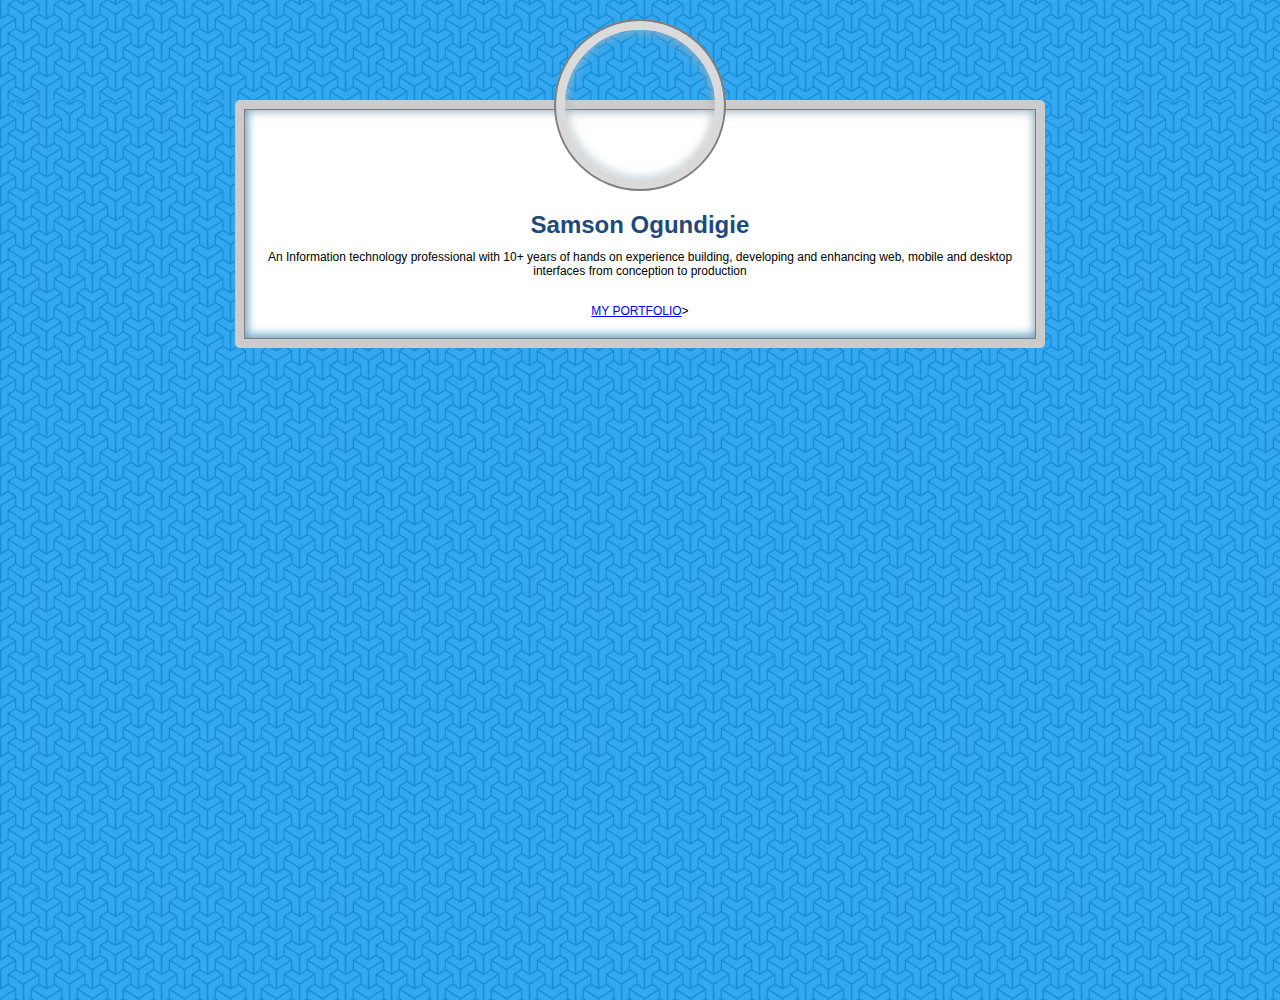
==== commit 07ca8709: "Update index.html" ====
--- a/index.html
+++ b/index.html
@@ -76,11 +76,44 @@
 	<script type="text/javascript" src="js/bootstrap.js"></script>
 </head>
 
-<body style="width:100%;height:100%;display:flex;align-items:center;justify-content:center">
-	<div style="width:500px;text-align:center;">
-	<a style="font-size:20px" href="http://samsono.com">visit: samsono.com</a>
-	An Information technology professional with 10+ years of hands on experience building, developing and enhancing web, mobile and desktop interfaces from conception to production
-	</div>
+<body>
+
+		<div id="vl_content" style="margin-top: 100px;">
+
+			<div class="port_ctn">
+                
+                <div id="profile" style="
+                    position: absolute;
+                    border: 9px solid #dadada;
+                    border-radius: 50%;
+                    width: 150px;
+                    height: 150px;
+                    left: 50%;
+                    transform: translate(-50%,-50%);
+                    /* background-color: white; */
+                    background-image: url(https://uploads-ssl.webflow.com/63566cfa0f29480540bb96be/6356a250cd524daea2e2f5db_stencilme.png);
+                    background-size: cover;
+                    background-position: center;
+                    box-shadow: inset 2px -3px 9px 1px rgb(177 196 205 / 54%), inset -2px 3px 9px 1px rgb(170 170 170 / 45%);
+                    outline: 2px solid gray;
+                "></div>
+
+				<div class="tbl info">
+					<div style="text-align: center;padding-top: 100px;">
+
+							<p class=MsoNormal style='margin-left:.1pt;text-indent:-.2pt'><b><span
+										style='font-size:18.0pt;font-family:"Arial",sans-serif;color:#1F497D'>Samson
+										Ogundigie</span></b></p>
+
+										<p>An Information technology professional with 10+ years of hands on experience building, developing and enhancing web, mobile and desktop interfaces from conception to production</p>
+								<br>
+										<a href="https://samsono.webflow.io/">MY PORTFOLIO</a>>
+					</div>
+				</div>
+			</div>
+
+
+		</div>
 </body>
 
 
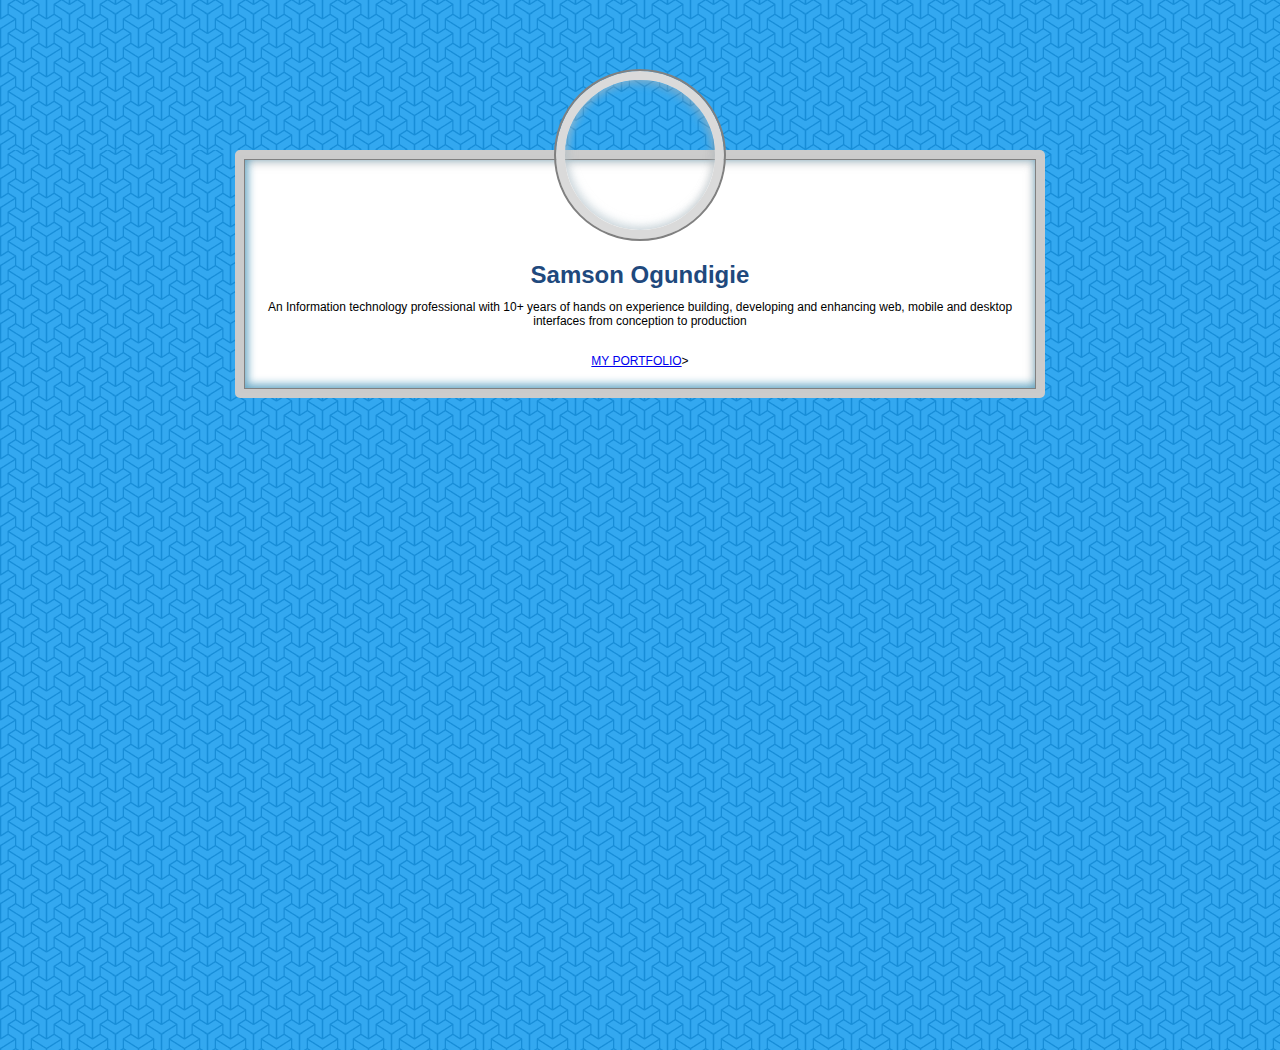
==== commit 16de32ec: "Update index.html" ====
--- a/index.html
+++ b/index.html
@@ -78,7 +78,7 @@
 
 <body>
 
-		<div id="vl_content" style="margin-top: 100px;">
+		<div id="vl_content" style="margin-top: 150px;">
 
 			<div class="port_ctn">
                 
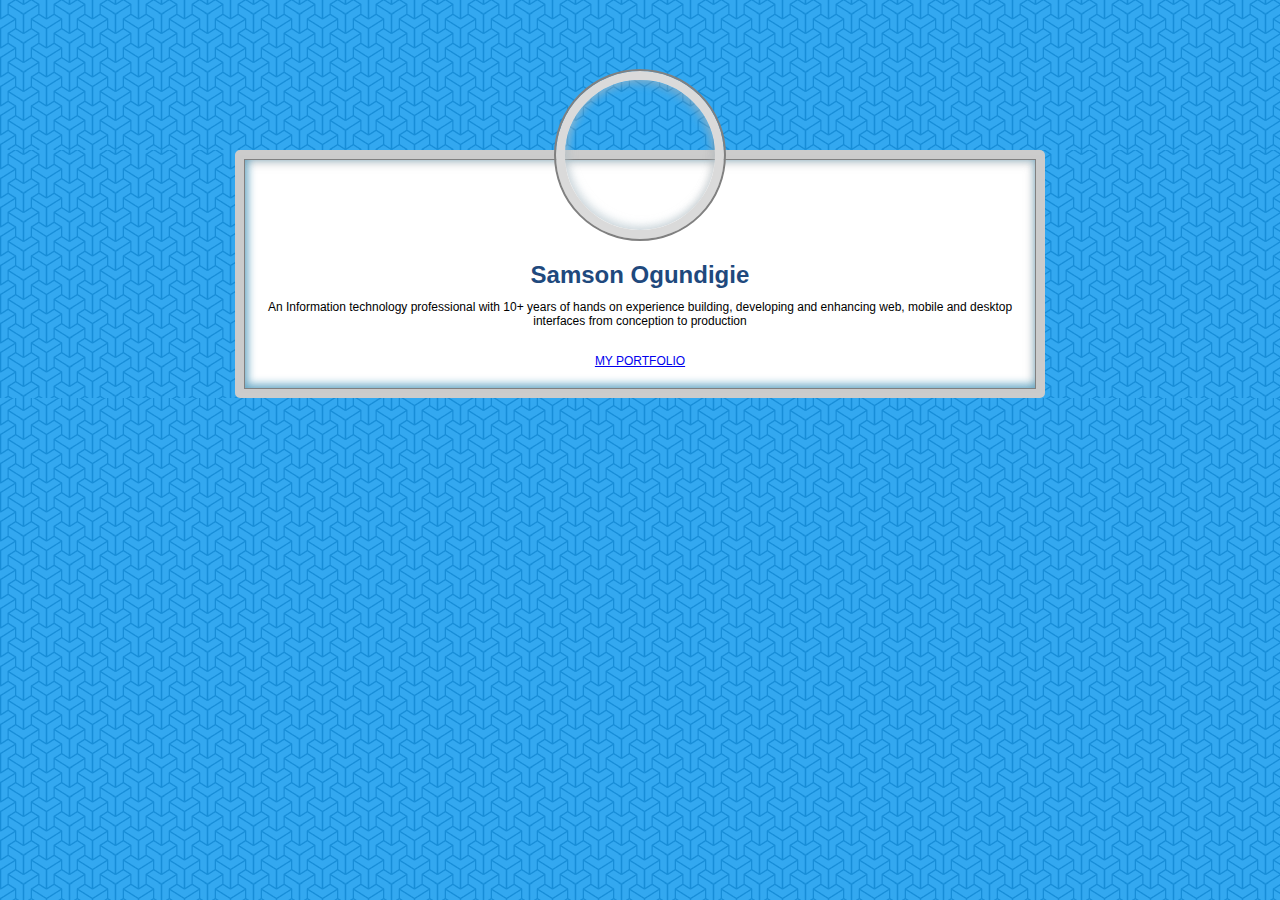
==== commit 89cd8df5: "Update index.html" ====
--- a/index.html
+++ b/index.html
@@ -107,7 +107,7 @@
 
 										<p>An Information technology professional with 10+ years of hands on experience building, developing and enhancing web, mobile and desktop interfaces from conception to production</p>
 								<br>
-										<a href="https://samsono.webflow.io/">MY PORTFOLIO</a>>
+										<a href="https://samsono.webflow.io/">MY PORTFOLIO</a>
 					</div>
 				</div>
 			</div>
--- a/css/vl.css
+++ b/css/vl.css
@@ -1,7 +1,6 @@
 html,body {
 	margin:0px;
 	padding:0px;
-	height:100%;
 	background: url("[data-uri]");
 
 }
@@ -80,4 +79,4 @@
 
 .tbl .roles {
 	margin-top:8px !important;
-}+}
